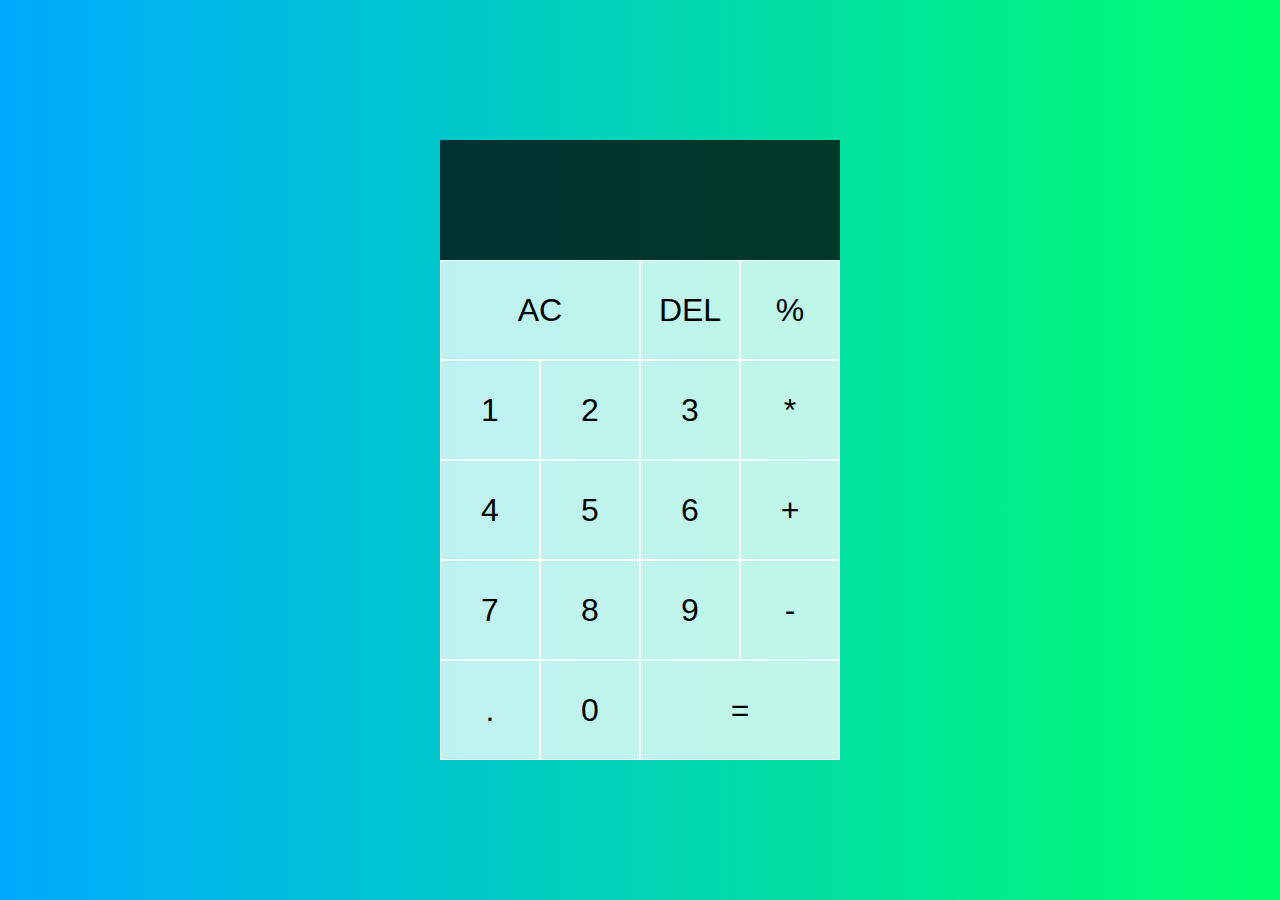
==== calculator/index.html @ 31e0a990 "calculator init" ====
<!DOCTYPE html>
<html lang="en">
<head>
    <meta charset="UTF-8">
    <meta http-equiv="X-UA-Compatible" content="IE=edge">
    <meta name="viewport" content="width=device-width, initial-scale=1.0">
    <title>Calculator</title>
    <link href="styles.css" rel="stylesheet">
    <script src="script.js" defer></script>
    <!-- "defer" to load after our entire page is parsed -->
</head>
<body>
    <div class="calculator-grid">
        <div class="output">
            <div data-prev-operand class="previous-operand"></div>
            <div data-curr-operand class="current-operand"></div>
        </div>
        <!-- using data attr instead of classes -->
        <button data-ac class="span-two">AC</button>
        <button data-delete>DEL</button>
        <button data-operation>%</button>
        <button data-number>1</button>
        <button data-number>2</button>
        <button data-number>3</button>
        <button data-operation>*</button>
        <button data-number>4</button>
        <button data-number>5</button>
        <button data-number>6</button>
        <button data-operation>+</button>
        <button data-number>7</button>
        <button data-number>8</button>
        <button data-number>9</button>
        <button data-operation>-</button>
        <button data-number>.</button>
        <button data-number>0</button>
        <button data-equals class="span-two">=</button>
    </div>
</body>
</html>
---- calculator/styles.css ----
*, *::before, *::after{
    box-sizing: border-box;
    font-family: Gotham Rounded, sans-serif; /* [fonr-wnat-to-use], [font-defulat] */
    font-weight: normal;

}

body{
    padding: 0;
    margin: 0;
    background: linear-gradient(to right, #00aaff,#00ff6c);

}

.calculator-grid{
    display: grid;
    justify-content: center;
    align-content: center;
    min-height: 100vh; /* the contents take up 100% of the screen */
    grid-template-columns: repeat(4, 100px);
    grid-template-rows: minmax(120px, auto) repeat(5, 100px);
}

.calculator-grid > button{
    font-size: 2rem;
    border: 1px solid white;
    outline: none;
    background-color: rgba(255, 255, 255, .75);

}

.calculator-grid > button:hover{
    background-color: rgba(255, 255, 255, .9);
}

.span-two{
    grid-column: span 2;
}

.output{
    grid-column: 1 / -1; /* col 1 to col -1(last) */
    background-color: rgba(0, 0, 0, .75);
    display: flex;
    align-items: flex-end;
    justify-content: space-around;
    flex-direction: column;
    padding: 10px;
    word-wrap: break-word;
    word-break: break-all;
}

.output .previous-operand{
    color: rgba(255, 255, 255, .75);
    font-size: 1.5rem;
}

.output .current-operand{
    color: white;
    font-size: 1.5rem;
}
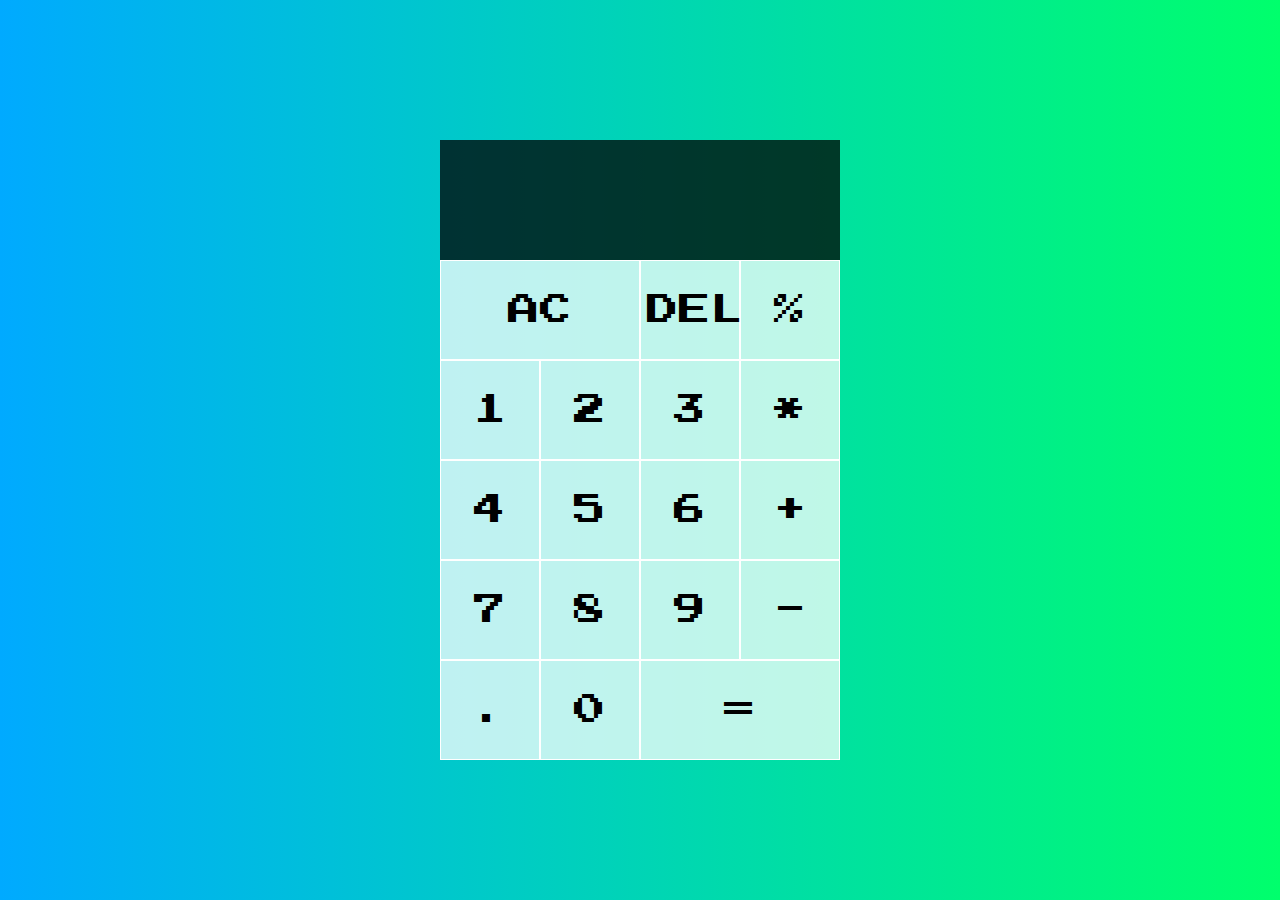
==== commit 2fdbe341: "added comments and a feature" ====
--- a/calculator/index.html
+++ b/calculator/index.html
@@ -1,21 +1,33 @@
-<!DOCTYPE html>
+<!DOCTYPE html>  <!-- Document Type: html5-->
+    <!-- generated by typing '!', 'tab' -->
+    <!-- begin $head -->
 <html lang="en">
 <head>
-    <meta charset="UTF-8">
-    <meta http-equiv="X-UA-Compatible" content="IE=edge">
+    <meta charset="UTF-8">  <!-- encoding: utf-8 -->
+    <meta http-equiv="X-UA-Compatible" content="IE=edge"> <!-- document mode -->
+                                                          <!-- allows web authors to choose version of Internet Explorer for rendering the page -->                        
     <meta name="viewport" content="width=device-width, initial-scale=1.0">
     <title>Calculator</title>
-    <link href="styles.css" rel="stylesheet">
-    <script src="script.js" defer></script>
-    <!-- "defer" to load after our entire page is parsed -->
+    <link href="https://fonts.googleapis.com/css2?family=Press+Start+2P&display=swap" rel="stylesheet"> <!-- link to googleFonts-->
+    <link href="styles.css" rel="stylesheet"> <!-- link with "styles.css" by relation attr "stylesheet" -->
+    <script src="script.js" defer></script>   <!-- script download: in bg while parsing the page -->
+                                              <!-- script execution: after page parsing is done-->
+    <!-- end $head -->
 </head>
 <body>
-    <div class="calculator-grid">
+<!---->
+<!-- using 'data' for javscript, and 'class' for css -->
+<!---->
+
+    <!-- div entire calculator -->
+    <div class="calculator-grid">   
+
+        <!-- div for output screen-->        
         <div class="output">
-            <div data-prev-operand class="previous-operand"></div>
+            <div data-prev-operand class="previous-operand"></div>  <!-- 'data-*': formatting data attr -->
             <div data-curr-operand class="current-operand"></div>
         </div>
-        <!-- using data attr instead of classes -->
+
         <button data-ac class="span-two">AC</button>
         <button data-delete>DEL</button>
         <button data-operation>%</button>
--- a/calculator/styles.css
+++ b/calculator/styles.css
@@ -1,34 +1,33 @@
-*, *::before, *::after{
-    box-sizing: border-box;
-    font-family: Gotham Rounded, sans-serif; /* [fonr-wnat-to-use], [font-defulat] */
+*, *::before, *::after{     /* 'all elements', 'before all elements', 'after all elements' */
+    box-sizing: border-box; /* default: content-box */
+    font-family: "Press Start 2P", sans-serif; /* [font-want-to-use], [font-defulat] */
     font-weight: normal;
-
 }
 
 body{
     padding: 0;
     margin: 0;
     background: linear-gradient(to right, #00aaff,#00ff6c);
-
 }
 
-.calculator-grid{
+/* entire calculator */
+.calculator-grid{   
     display: grid;
-    justify-content: center;
-    align-content: center;
-    min-height: 100vh; /* the contents take up 100% of the screen */
-    grid-template-columns: repeat(4, 100px);
+    justify-content: center;    /* x-axis */
+    align-content: center;      /* y-axis */
+    min-height: 100vh;          /* the contents take up 100% of the screen */
+    grid-template-columns: repeat(4, 100px); /* == grid-template-colums 100px, 100px, 00px, 100px */
     grid-template-rows: minmax(120px, auto) repeat(5, 100px);
 }
 
 .calculator-grid > button{
-    font-size: 2rem;
+    font-size: 2rem;    /* 상대적 단위 <> px */
     border: 1px solid white;
     outline: none;
     background-color: rgba(255, 255, 255, .75);
-
 }
 
+/* when hovering over keypads */
 .calculator-grid > button:hover{
     background-color: rgba(255, 255, 255, .9);
 }
@@ -37,6 +36,7 @@
     grid-column: span 2;
 }
 
+/* result screen */
 .output{
     grid-column: 1 / -1; /* col 1 to col -1(last) */
     background-color: rgba(0, 0, 0, .75);
